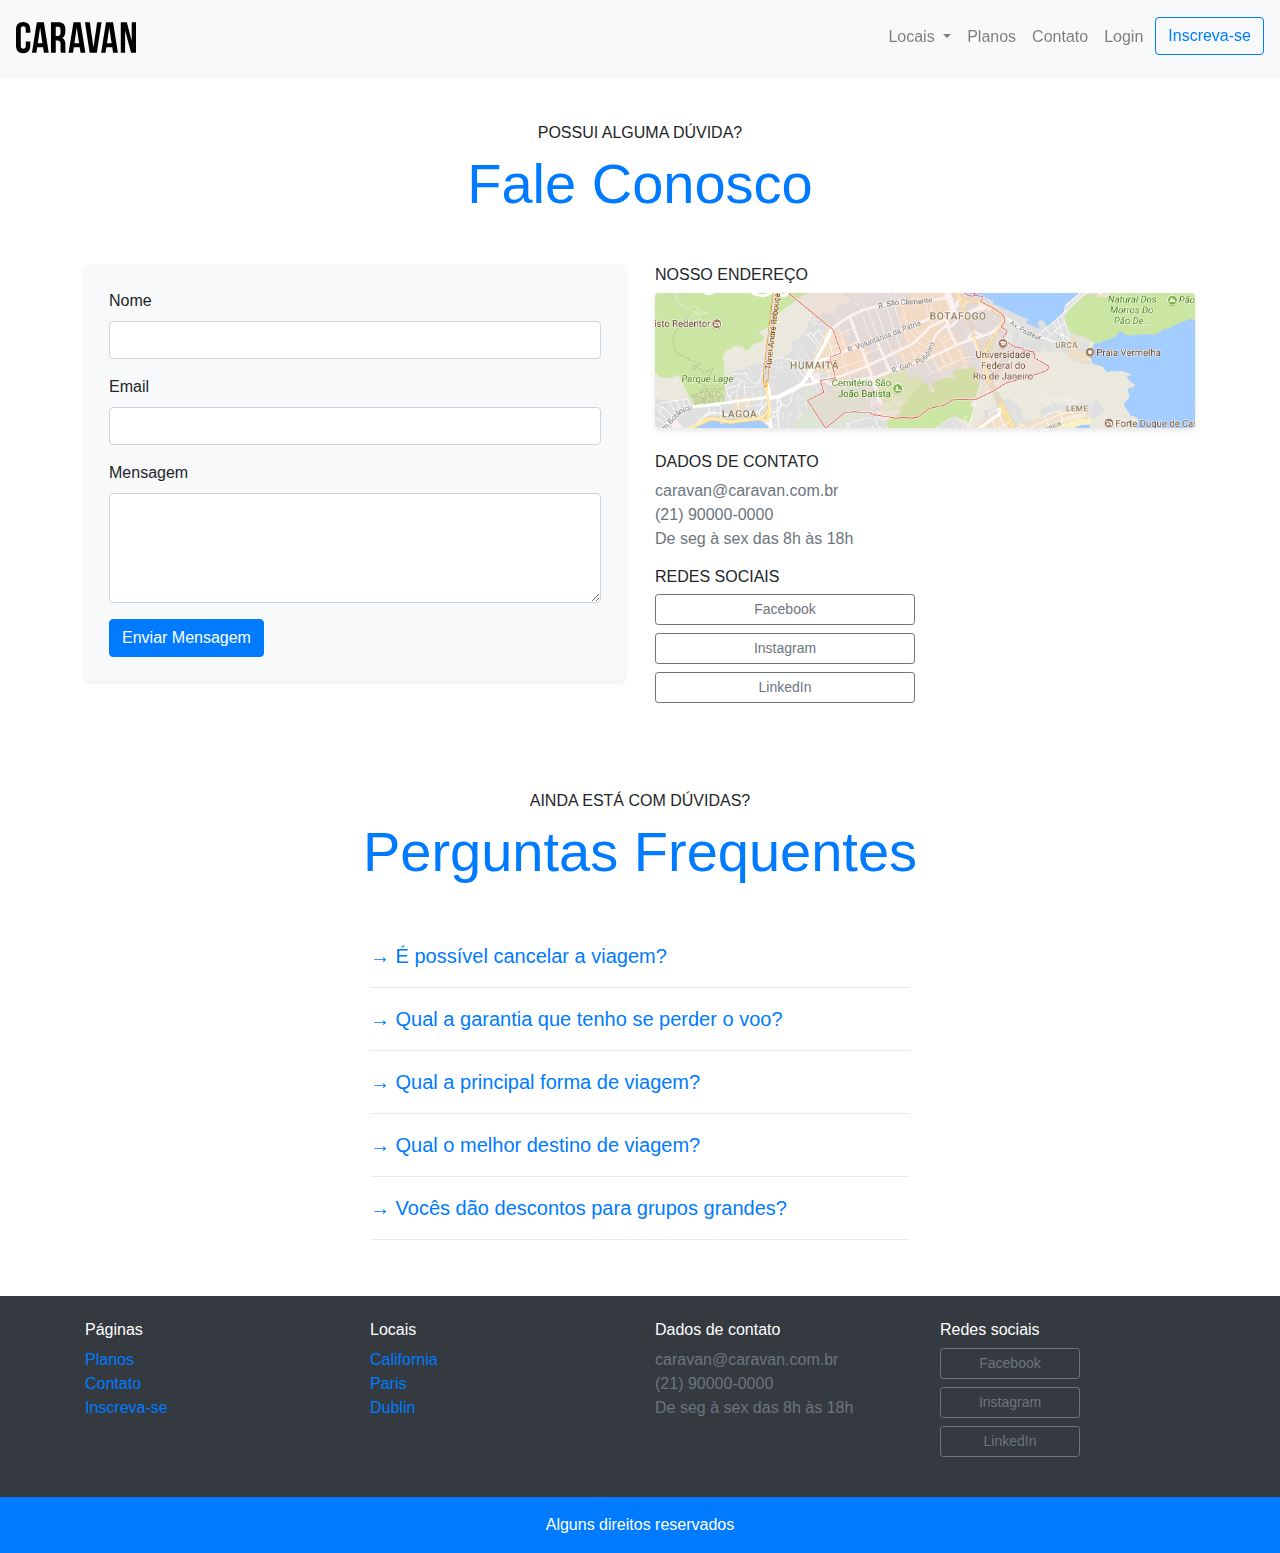
==== pages/contato.html @ 757c42ed "Create contato page" ====
<!DOCTYPE html>
<html lang="en">
  <head>
    <meta charset="UTF-8" />
    <meta http-equiv="X-UA-Compatible" content="IE=edge" />
    <meta name="viewport" content="width=device-width, initial-scale=1.0" />
    <link rel="stylesheet" href="../css/bootstrap.css" />
    <link rel="stylesheet" href="../css/style.css" />
    <title>Caravan - Contato</title>
  </head>
  <body>
    <nav
      class="navbar navbar-expand-md navbar-light bg-light fixed-top py-3 shadow-sm"
    >
      <a class="navbar-brand" href="/caravan">
        <img src="../img/caravan.svg" alt="Caravan" />
      </a>
      <button
        class="navbar-toggler"
        type="button"
        data-toggle="collapse"
        data-target="#navbarSupportedContent"
        aria-controls="navbarSupportedContent"
        aria-expanded="false"
        aria-label="Toggle navigation"
      >
        <span class="navbar-toggler-icon"></span>
      </button>

      <div class="collapse navbar-collapse" id="navbarSupportedContent">
        <ul class="navbar-nav ml-auto">
          <li class="nav-item dropdown">
            <a
              class="nav-link dropdown-toggle"
              href="#"
              id="navbarDropdown"
              role="button"
              data-toggle="dropdown"
              aria-haspopup="true"
              aria-expanded="false"
            >
              Locais
            </a>
            <div class="dropdown-menu" aria-labelledby="navbarDropdown">
              <a class="dropdown-item" href="local.html">California</a>
              <a class="dropdown-item" href="local.html">Paris</a>
              <a class="dropdown-item" href="local.html">Dublin</a>
            </div>
          </li>
          <li class="nav-item">
            <a class="nav-link" href="planos.html">Planos</a>
          </li>
          <li class="nav-item">
            <a class="nav-link" href="contato.html">Contato</a>
          </li>
          <li class="nav-item">
            <a
              class="nav-link"
              href="#"
              data-toggle="modal"
              data-target="#modalLogin"
              >Login</a
            >
          </li>
          <li class="nav-item">
            <a
              class="btn btn-outline-primary ml-md-1 mt-sm-2 mt-md-0"
              href="inscrevase.html"
              >Inscreva-se</a
            >
          </li>
        </ul>
      </div>
    </nav>

    <section>
      <div class="container">
        <div class="my-5 text-center">
          <span class="h6 d-block">POSSUI ALGUMA DÚVIDA?</span>
          <h2 class="display-4 text-primary">Fale Conosco</h2>
        </div>
        <div class="row">
          <div class="col-lg mb-4">
            <div class="bg-light rounded p-4 shadow-sm">
              <form>
                <div class="form-group">
                  <label for="name">Nome</label>
                  <input type="text" class="form-control" id="name" />
                </div>
                <div class="form-group">
                  <label for="email">Email</label>
                  <input type="email" class="form-control" id="email" />
                </div>
                <div class="form-group">
                  <label for="message">Mensagem</label>
                  <textarea
                    type="message"
                    class="form-control"
                    id="message"
                    rows="4"
                  ></textarea>
                </div>
                <button type="submit" class="btn btn-primary">
                  Enviar Mensagem
                </button>
              </form>
            </div>
          </div>
          <div class="col-lg mb-4">
            <h2 class="h6">NOSSO ENDEREÇO</h2>
            <a href="#">
              <img
                src="../img/mapa.png"
                alt="Endereço da empresa"
                class="img-fluid box-shadow rounded mb-4"
              />
            </a>
            <div>
              <h2 class="h6">DADOS DE CONTATO</h2>
              <ul class="list-unstyled text-secondary">
                <li>caravan@caravan.com.br</li>
                <li>(21) 90000-0000</li>
                <li>De seg à sex das 8h às 18h</li>
              </ul>
            </div>
            <div>
              <h2 class="h6">REDES SOCIAIS</h2>
              <ul class="list-unstyled" style="max-width: 260px">
                <li>
                  <a
                    href="#"
                    target="_blank"
                    class="btn btn-outline-secondary btn-sm btn-block mb-2"
                    rel="noopener noreferrer"
                    >Facebook</a
                  >
                </li>
                <li>
                  <a
                    href="#"
                    target="_blank"
                    class="btn btn-outline-secondary btn-sm btn-block mb-2"
                    rel="noopener noreferrer"
                    >Instagram</a
                  >
                </li>
                <li>
                  <a
                    href="#"
                    target="_blank"
                    class="btn btn-outline-secondary btn-sm btn-block mb-2"
                    rel="noopener noreferrer"
                    >LinkedIn</a
                  >
                </li>
              </ul>
            </div>
          </div>
        </div>
      </div>
    </section>

    <section>
      <div class="container">
        <div class="text-center my-5">
          <span class="h6 d-block">AINDA ESTÁ COM DÚVIDAS?</span>
          <h2 class="display-4 text-primary">Perguntas Frequentes</h2>
        </div>

        <div class="row justify-content-center">
          <div class="accordion col-md-6" id="accordionExample">
            <div>
              <div id="headingOne" class="py-2">
                <a
                  href="#pergunta1"
                  class="lead d-block"
                  data-toggle="collapse"
                  data-target="#collapseOne"
                  aria-expanded="true"
                  aria-controls="collapseOne"
                >
                  → É possível cancelar a viagem?
                </a>
              </div>

              <div
                id="collapseOne"
                class="collapse"
                aria-labelledby="headingOne"
                data-parent="#accordionExample"
              >
                <div>
                  Lorem ipsum dolor sit amet, consectetur adipiscing elit. Sed
                  pretium lorem non vestibulum scelerisque. Proin a vestibulum
                  sem, eget tristique massa. Aliquam lacinia rhoncus nibh quis
                  ornare.
                </div>
              </div>
            </div>
            <div class="dropdown-divider"></div>

            <div>
              <div id="headingTwo" class="py-2">
                <a
                  href="#pergunta2"
                  class="lead d-block collapsed"
                  data-toggle="collapse"
                  data-target="#collapseTwo"
                  aria-expanded="false"
                  aria-controls="collapseTwo"
                >
                  → Qual a garantia que tenho se perder o voo?
                </a>
              </div>
              <div
                id="collapseTwo"
                class="collapse"
                aria-labelledby="headingTwo"
                data-parent="#accordionExample"
              >
                <div>
                  Lorem ipsum dolor sit amet, consectetur adipiscing elit. Sed
                  pretium lorem non vestibulum scelerisque. Proin a vestibulum
                  sem, eget tristique massa. Aliquam lacinia rhoncus nibh quis
                  ornare.
                </div>
              </div>
            </div>
            <div class="dropdown-divider"></div>

            <div>
              <div id="headingThree" class="py-2">
                <a
                  href="#pergunta3"
                  class="lead d-block collapsed"
                  data-toggle="collapse"
                  data-target="#collapseThree"
                  aria-expanded="false"
                  aria-controls="collapseThree"
                >
                  → Qual a principal forma de viagem?
                </a>
              </div>
              <div
                id="collapseThree"
                class="collapse"
                aria-labelledby="headingThree"
                data-parent="#accordionExample"
              >
                <div>
                  Lorem ipsum dolor sit amet, consectetur adipiscing elit. Sed
                  pretium lorem non vestibulum scelerisque. Proin a vestibulum
                  sem, eget tristique massa. Aliquam lacinia rhoncus nibh quis
                  ornare.
                </div>
              </div>
            </div>
            <div class="dropdown-divider"></div>

            <div>
              <div id="headingFour" class="py-2">
                <a
                  href="#pergunta4"
                  class="lead d-block collapsed"
                  data-toggle="collapse"
                  data-target="#collapseFour"
                  aria-expanded="false"
                  aria-controls="collapseFour"
                >
                  → Qual o melhor destino de viagem?
                </a>
              </div>
              <div
                id="collapseFour"
                class="collapse"
                aria-labelledby="headingFour"
                data-parent="#accordionExample"
              >
                <div>
                  Lorem ipsum dolor sit amet, consectetur adipiscing elit. Sed
                  pretium lorem non vestibulum scelerisque. Proin a vestibulum
                  sem, eget tristique massa. Aliquam lacinia rhoncus nibh quis
                  ornare.
                </div>
              </div>
            </div>
            <div class="dropdown-divider"></div>

            <div>
              <div id="headingFive" class="py-2">
                <a
                  href="#pergunta5"
                  class="lead d-block collapsed"
                  data-toggle="collapse"
                  data-target="#collapseFive"
                  aria-expanded="false"
                  aria-controls="collapseFive"
                >
                  → Vocês dão descontos para grupos grandes?
                </a>
              </div>
              <div
                id="collapseFive"
                class="collapse"
                aria-labelledby="headingFive"
                data-parent="#accordionExample"
              >
                <div>
                  Lorem ipsum dolor sit amet, consectetur adipiscing elit. Sed
                  pretium lorem non vestibulum scelerisque. Proin a vestibulum
                  sem, eget tristique massa. Aliquam lacinia rhoncus nibh quis
                  ornare.
                </div>
              </div>
            </div>
            <div class="dropdown-divider"></div>
          </div>
        </div>
      </div>
    </section>

    <footer class="text-white mt-5">
      <div class="bg-dark">
        <div class="container py-4">
          <div class="row">
            <div class="col-md-3 col-6">
              <h4 class="h6">Páginas</h4>
              <ul class="list-unstyled">
                <li><a href="planos.html">Planos</a></li>
                <li><a href="contato.html">Contato</a></li>
                <li><a href="inscricao.html">Inscreva-se</a></li>
              </ul>
            </div>
            <div class="col-md-3 col-6">
              <h4 class="h6">Locais</h4>
              <ul class="list-unstyled">
                <li><a href="local.html">California</a></li>
                <li><a href="local.html">Paris</a></li>
                <li><a href="local.html">Dublin</a></li>
              </ul>
            </div>
            <div class="col-md-3">
              <h4 class="h6">Dados de contato</h4>
              <ul class="list-unstyled text-secondary">
                <li>caravan@caravan.com.br</li>
                <li>(21) 90000-0000</li>
                <li>De seg à sex das 8h às 18h</li>
              </ul>
            </div>
            <div class="col-md-3">
              <h4 class="h6">Redes sociais</h4>
              <ul class="list-unstyled">
                <li>
                  <a
                    href="#"
                    target="_blank"
                    class="btn btn-outline-secondary btn-sm btn-block mb-2"
                    style="max-width: 140px"
                    rel="noopener noreferrer"
                    >Facebook</a
                  >
                </li>
                <li>
                  <a
                    href="#"
                    target="_blank"
                    class="btn btn-outline-secondary btn-sm btn-block mb-2"
                    style="max-width: 140px"
                    rel="noopener noreferrer"
                    >Instagram</a
                  >
                </li>
                <li>
                  <a
                    href="#"
                    target="_blank"
                    class="btn btn-outline-secondary btn-sm btn-block mb-2"
                    style="max-width: 140px"
                    rel="noopener noreferrer"
                    >LinkedIn</a
                  >
                </li>
              </ul>
            </div>
          </div>
        </div>
      </div>
      <div class="div bg-primary">
        <div class="container text-center py-3">
          <p class="mb-0">Alguns direitos reservados</p>
        </div>
      </div>
    </footer>

    <!-- Modal -->
    <div
      class="modal fade"
      id="modalLogin"
      tabindex="-1"
      aria-labelledby="modalLoginLabel"
      aria-hidden="true"
    >
      <div class="modal-dialog">
        <div class="modal-content">
          <div class="modal-header">
            <h5 class="modal-title" id="modalLoginLabel">Entre na sua conta</h5>
            <button
              type="button"
              class="close"
              data-dismiss="modal"
              aria-label="Close"
            >
              <span aria-hidden="true">&times;</span>
            </button>
          </div>
          <div class="modal-body">
            <form>
              <div class="form-group">
                <label for="exampleInputEmail1">Email address</label>
                <input
                  type="email"
                  class="form-control"
                  id="exampleInputEmail1"
                />
              </div>
              <div class="form-group">
                <label for="exampleInputPassword1">Password</label>
                <input
                  type="password"
                  class="form-control"
                  id="exampleInputPassword1"
                />
              </div>
              <button type="submit" class="btn btn-primary">Entrar</button>
              <small id="emailHelp" class="form-text text-muted mt-2"
                >Esqueceu sua senha? <a href="#">Clique aqui.</a></small
              >
            </form>
          </div>
        </div>
      </div>
    </div>

    <script
      type="text/javascript"
      src="../js/jquery-3.2.1.slim.min.js"
    ></script>
    <script type="text/javascript" src="../js/popper.min.js"></script>
    <script type="text/javascript" src="../js/bootstrap.js"></script>
    <script type="text/javascript" src="../js/app.js"></script>
  </body>
</html>
---- css/style.css ----
body {
  padding-top: 75px;
}
.box-shadow {
  box-shadow: 0px 2px 4px 0 rgba(0, 0, 0, 0.05),
    0px 4px 8px 0 rgba(0, 0, 0, 0.05);
}
#heroCarousel img {
  opacity: 0.6;
}
.adventages .c-icon {
  height: 100px;
}
#home-quote {
  background-image: url("../img/bg-quote.jpg");
  background-position: center;
  background-size: cover;
  background-repeat: no-repeat;
}
@media (max-width: 768px) {
  #home-quote .c-display-4 {
    font-size: 2rem;
  }
}
.lista-plano li {
  padding: 1rem;
  border-bottom: 1px solid rgba(0, 0, 0, 0.2);
}
.lista-plano li:last-child {
  border-bottom: none;
}
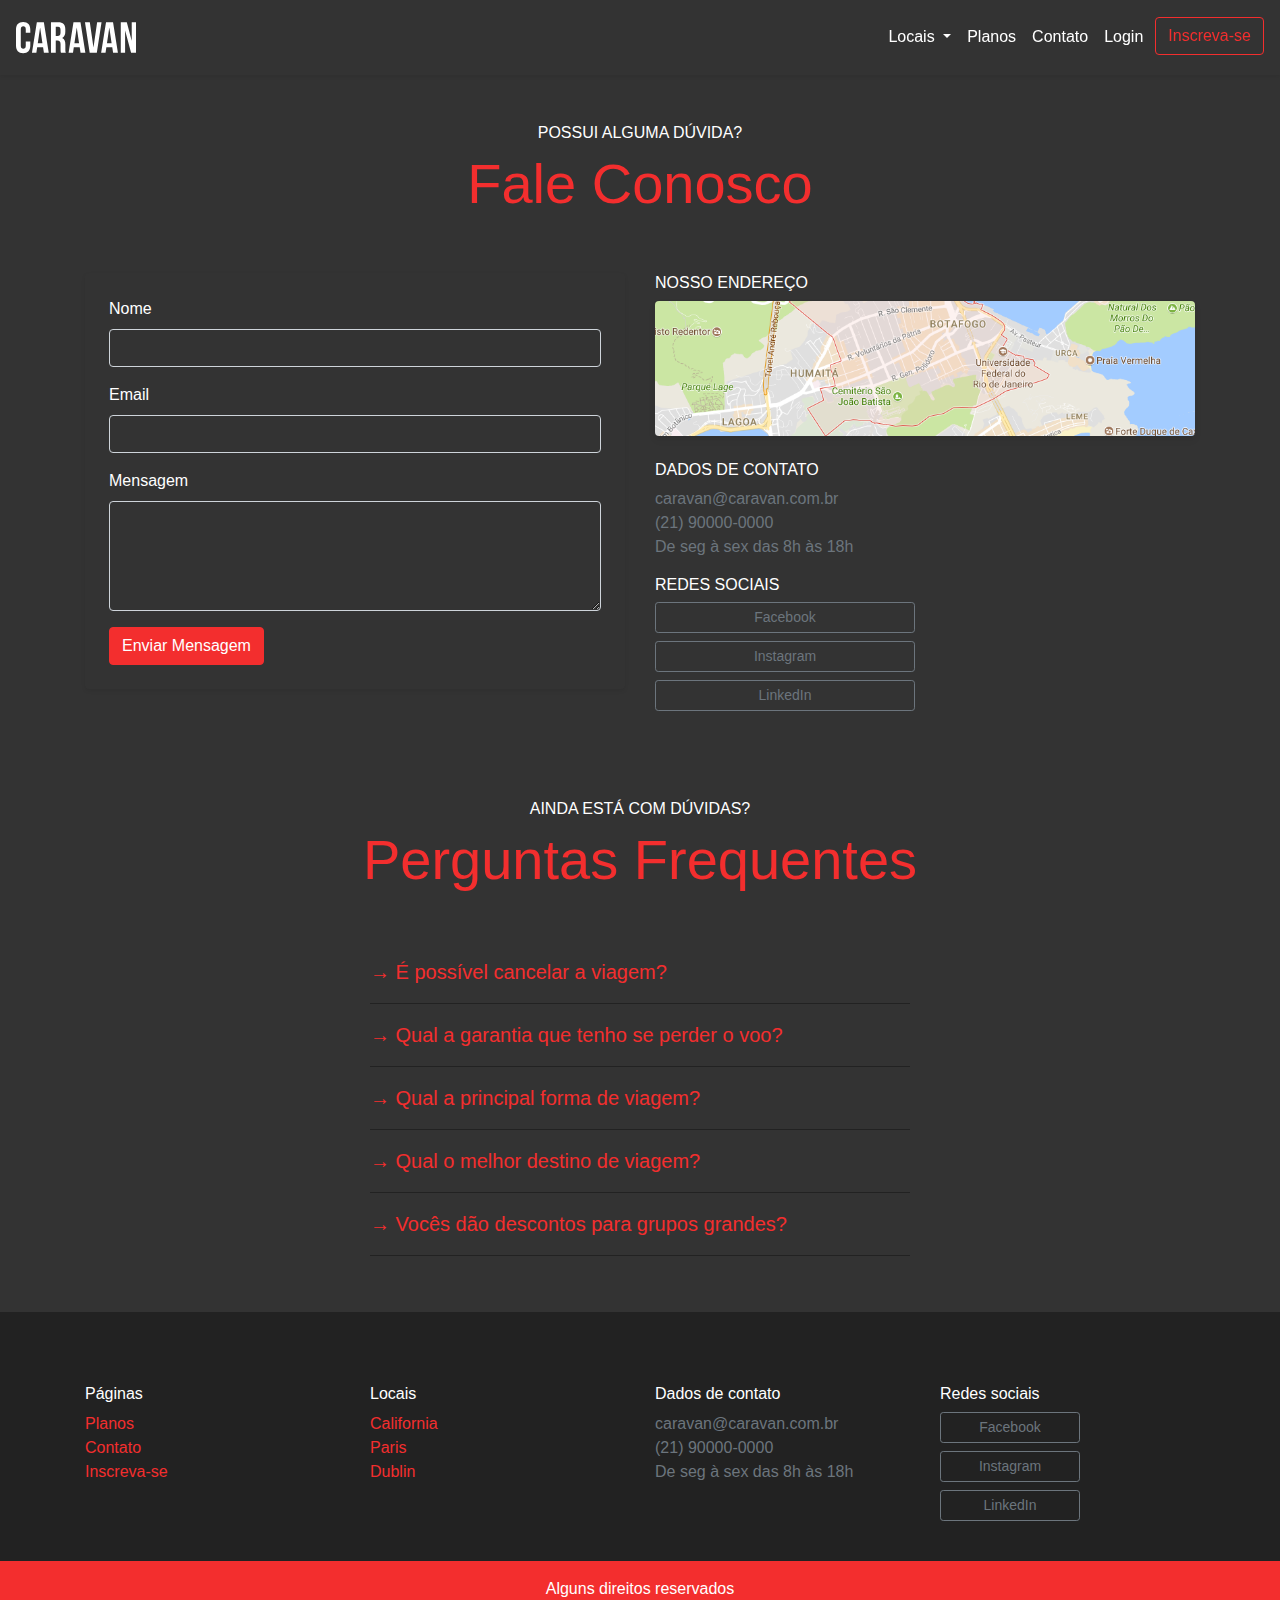
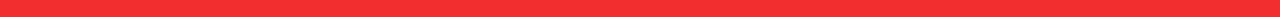
==== commit c9cb89a0: "Update bootstrap with sass and create dark mode" ====
--- a/pages/contato.html
+++ b/pages/contato.html
@@ -4,8 +4,8 @@
     <meta charset="UTF-8" />
     <meta http-equiv="X-UA-Compatible" content="IE=edge" />
     <meta name="viewport" content="width=device-width, initial-scale=1.0" />
-    <link rel="stylesheet" href="../css/bootstrap.css" />
-    <link rel="stylesheet" href="../css/style.css" />
+    <link rel="stylesheet" href="../styles/css/bootstrap.css" />
+    <link rel="stylesheet" href="../styles/css/style.css" />
     <title>Caravan - Contato</title>
   </head>
   <body>
@@ -65,7 +65,7 @@
           <li class="nav-item">
             <a
               class="btn btn-outline-primary ml-md-1 mt-sm-2 mt-md-0"
-              href="inscrevase.html"
+              href="inscrevase.html?plano=platinum"
               >Inscreva-se</a
             >
           </li>
@@ -73,9 +73,9 @@
       </div>
     </nav>
 
-    <section>
+    <section class="bg-light">
       <div class="container">
-        <div class="my-5 text-center">
+        <div class="py-5 text-center">
           <span class="h6 d-block">POSSUI ALGUMA DÚVIDA?</span>
           <h2 class="display-4 text-primary">Fale Conosco</h2>
         </div>
@@ -160,9 +160,9 @@
       </div>
     </section>
 
-    <section>
+    <section class="bg-light pb-5">
       <div class="container">
-        <div class="text-center my-5">
+        <div class="text-center py-5">
           <span class="h6 d-block">AINDA ESTÁ COM DÚVIDAS?</span>
           <h2 class="display-4 text-primary">Perguntas Frequentes</h2>
         </div>
@@ -319,69 +319,67 @@
       </div>
     </section>
 
-    <footer class="text-white mt-5">
-      <div class="bg-dark">
-        <div class="container py-4">
-          <div class="row">
-            <div class="col-md-3 col-6">
-              <h4 class="h6">Páginas</h4>
-              <ul class="list-unstyled">
-                <li><a href="planos.html">Planos</a></li>
-                <li><a href="contato.html">Contato</a></li>
-                <li><a href="inscricao.html">Inscreva-se</a></li>
-              </ul>
-            </div>
-            <div class="col-md-3 col-6">
-              <h4 class="h6">Locais</h4>
-              <ul class="list-unstyled">
-                <li><a href="local.html">California</a></li>
-                <li><a href="local.html">Paris</a></li>
-                <li><a href="local.html">Dublin</a></li>
-              </ul>
-            </div>
-            <div class="col-md-3">
-              <h4 class="h6">Dados de contato</h4>
-              <ul class="list-unstyled text-secondary">
-                <li>caravan@caravan.com.br</li>
-                <li>(21) 90000-0000</li>
-                <li>De seg à sex das 8h às 18h</li>
-              </ul>
-            </div>
-            <div class="col-md-3">
-              <h4 class="h6">Redes sociais</h4>
-              <ul class="list-unstyled">
-                <li>
-                  <a
-                    href="#"
-                    target="_blank"
-                    class="btn btn-outline-secondary btn-sm btn-block mb-2"
-                    style="max-width: 140px"
-                    rel="noopener noreferrer"
-                    >Facebook</a
-                  >
-                </li>
-                <li>
-                  <a
-                    href="#"
-                    target="_blank"
-                    class="btn btn-outline-secondary btn-sm btn-block mb-2"
-                    style="max-width: 140px"
-                    rel="noopener noreferrer"
-                    >Instagram</a
-                  >
-                </li>
-                <li>
-                  <a
-                    href="#"
-                    target="_blank"
-                    class="btn btn-outline-secondary btn-sm btn-block mb-2"
-                    style="max-width: 140px"
-                    rel="noopener noreferrer"
-                    >LinkedIn</a
-                  >
-                </li>
-              </ul>
-            </div>
+    <footer class="custom-bg-dark text-white pt-5">
+      <div class="container py-4">
+        <div class="row">
+          <div class="col-md-3 col-6">
+            <h4 class="h6">Páginas</h4>
+            <ul class="list-unstyled">
+              <li><a href="planos.html">Planos</a></li>
+              <li><a href="contato.html">Contato</a></li>
+              <li><a href="inscricao.html">Inscreva-se</a></li>
+            </ul>
+          </div>
+          <div class="col-md-3 col-6">
+            <h4 class="h6">Locais</h4>
+            <ul class="list-unstyled">
+              <li><a href="local.html">California</a></li>
+              <li><a href="local.html">Paris</a></li>
+              <li><a href="local.html">Dublin</a></li>
+            </ul>
+          </div>
+          <div class="col-md-3">
+            <h4 class="h6">Dados de contato</h4>
+            <ul class="list-unstyled text-secondary">
+              <li>caravan@caravan.com.br</li>
+              <li>(21) 90000-0000</li>
+              <li>De seg à sex das 8h às 18h</li>
+            </ul>
+          </div>
+          <div class="col-md-3">
+            <h4 class="h6">Redes sociais</h4>
+            <ul class="list-unstyled">
+              <li>
+                <a
+                  href="#"
+                  target="_blank"
+                  class="btn btn-outline-secondary btn-sm btn-block mb-2"
+                  style="max-width: 140px"
+                  rel="noopener noreferrer"
+                  >Facebook</a
+                >
+              </li>
+              <li>
+                <a
+                  href="#"
+                  target="_blank"
+                  class="btn btn-outline-secondary btn-sm btn-block mb-2"
+                  style="max-width: 140px"
+                  rel="noopener noreferrer"
+                  >Instagram</a
+                >
+              </li>
+              <li>
+                <a
+                  href="#"
+                  target="_blank"
+                  class="btn btn-outline-secondary btn-sm btn-block mb-2"
+                  style="max-width: 140px"
+                  rel="noopener noreferrer"
+                  >LinkedIn</a
+                >
+              </li>
+            </ul>
           </div>
         </div>
       </div>
@@ -401,7 +399,7 @@
       aria-hidden="true"
     >
       <div class="modal-dialog">
-        <div class="modal-content">
+        <div class="modal-content custom-bg-dark">
           <div class="modal-header">
             <h5 class="modal-title" id="modalLoginLabel">Entre na sua conta</h5>
             <button
@@ -410,7 +408,7 @@
               data-dismiss="modal"
               aria-label="Close"
             >
-              <span aria-hidden="true">&times;</span>
+              <span class="text-white" aria-hidden="true">&times;</span>
             </button>
           </div>
           <div class="modal-body">
--- a/styles/css/style.css
+++ b/styles/css/style.css
@@ -0,0 +1,64 @@
+/* custom */
+body {
+  padding-top: 75px; }
+
+.form-control,
+body,
+.text-white,
+.table,
+.navbar-light .navbar-nav .nav-link {
+  color: #fff; }
+
+.form-control:hover,
+.form-control:focus,
+.text-white:hover,
+.text-white:focus,
+.table:hover,
+.table:focus,
+.navbar-light .navbar-nav .nav-link:hover,
+.navbar-light .navbar-nav .nav-link:focus {
+  color: rgba(255, 255, 255, 0.75); }
+
+.table-hover tbody tr:hover {
+  color: #fff; }
+
+.form-control,
+.form-control:focus {
+  color: #fff;
+  background-color: #333; }
+
+.dropdown-divider {
+  border-top: 1px solid #222; }
+
+.modal-header {
+  border-color: #333; }
+
+.custom-bg-dark {
+  background-color: #222; }
+
+.box-shadow {
+  box-shadow: 0px 2px 4px 0 rgba(0, 0, 0, 0.05), 0px 4px 8px 0 rgba(0, 0, 0, 0.05); }
+
+#heroCarousel img {
+  opacity: 0.6; }
+
+.adventages .c-icon {
+  height: 100px; }
+
+#home-quote {
+  background-image: url("../../img/bg-quote.jpg");
+  background-position: center;
+  background-size: cover;
+  background-repeat: no-repeat; }
+
+@media (max-width: 768px) {
+  #home-quote .c-display-4 {
+    font-size: 2rem; } }
+.lista-plano li {
+  padding: 1rem;
+  border-bottom: 1px solid rgba(0, 0, 0, 0.2); }
+
+.lista-plano li:last-child {
+  border-bottom: none; }
+
+/*# sourceMappingURL=style.css.map */
